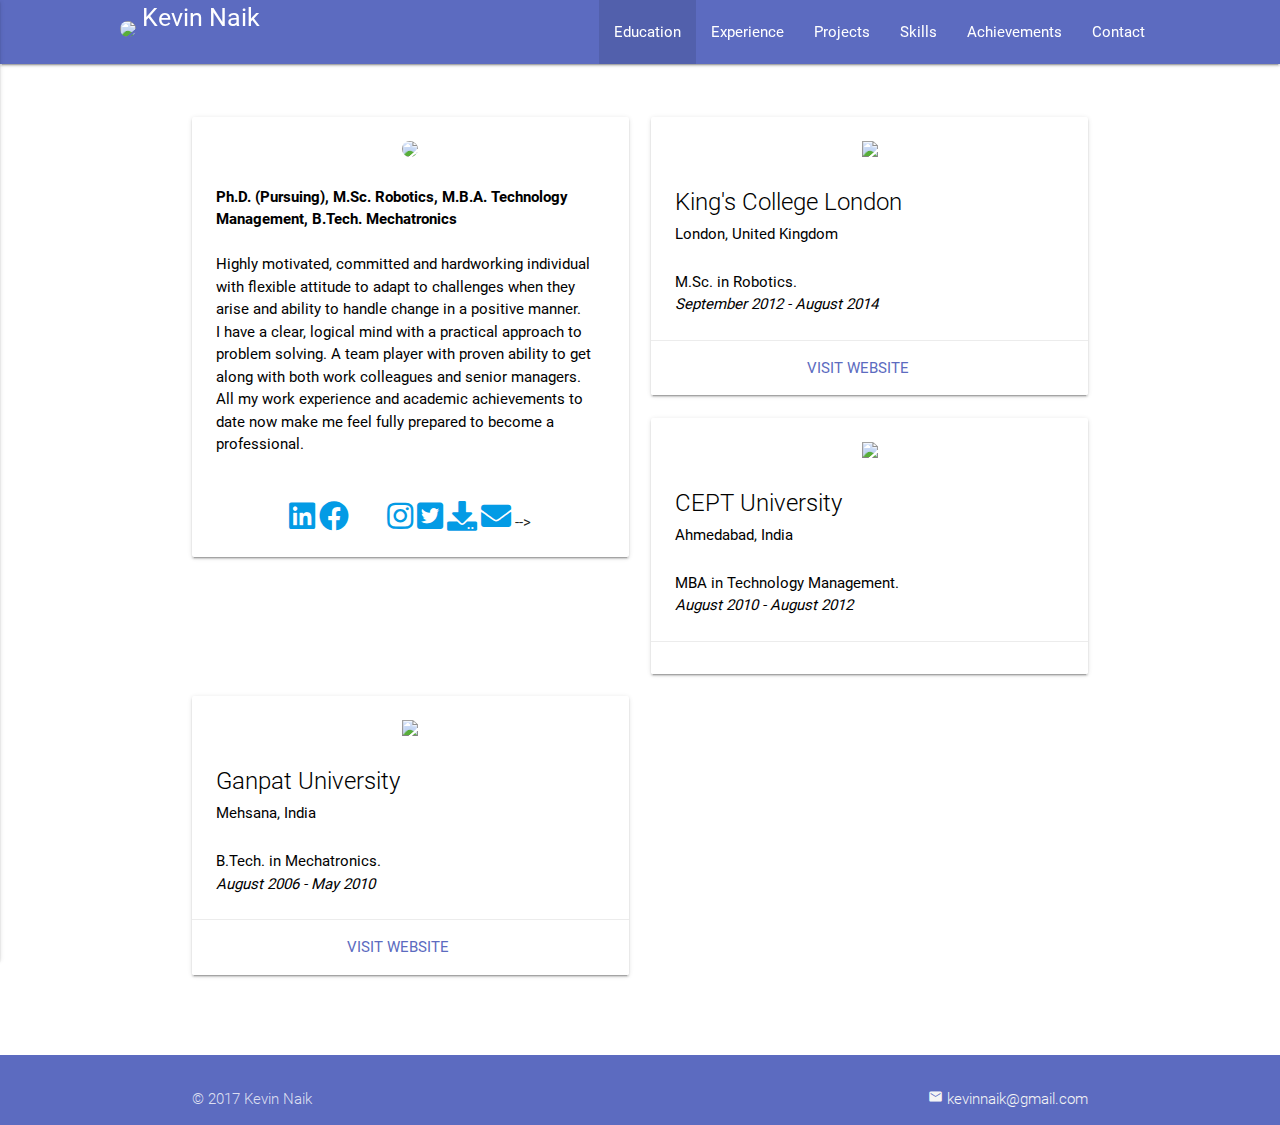
==== education.html @ 31259d79 "mhhj" ====
<!DOCTYPE html>
<html lang="en">

<head>
    <meta http-equiv="Content-Type" content="text/html; charset=UTF-8" />
    <meta name="viewport" content="width=device-width, initial-scale=1, maximum-scale=1.0, user-scalable=no" />
    <title>Kevin Naik | Education</title>

    <!-- CSS  -->
    <link href="https://fonts.googleapis.com/icon?family=Material+Icons" rel="stylesheet">
    <link href="css/materialize.css" type="text/css" rel="stylesheet" media="screen,projection" />
    <link href="css/style.css" type="text/css" rel="stylesheet" media="screen,projection" />
    <link rel="stylesheet" href="//use.fontawesome.com/releases/v5.0.7/css/all.css">
<!--<link href="//maxcdn.bootstrapcdn.com/font-awesome/4.2.0/css/font-awesome.min.css" rel="stylesheet">-->
</head>

<body>
    <div class="navbar-fixed">
        <nav style="background-color: #5c6bc0;">
            <div class="nav-wrapper " style="padding-right: 120px;">
                <a href="http://kevinnaik.info" class="brand-logo" style="position: relative;top:0px;left:120px">
                    <h5>
                        <img src="https://ahduni.edu.in/seas/assets/staff/54164Kevin.jpg" class="responsive-img circle " class="" style="height: 40px">
                        <span style="position: relative;bottom:11px;">Kevin Naik</span>
                    </h5>
                </a>

                <ul class="right hide-on-med-and-down">
                    <li class="active"><a class="white-text" href="education.html">Education</a></li>
                    <li><a class="white-text" href="experience.html">Experience</a></li>
                    <li><a class="white-text" href="projects.html">Projects</a></li>
                    <li><a class="white-text" href="skills.html">Skills</a></li>
                    <li><a class="white-text" href="achievements.html">Achievements</a></li>
                    <li><a class="white-text" href="contact.html">Contact</a></li>
                </ul>

                <ul id="nav-mobile" class="side-nav" style="">
                    <li class="active"><a style = "color: #5c6bc0" href="education.html">Education</a></li>
                    <li><a class="black-text" href="experience.html">Experience</a></li>
                    <li><a class="black-text" href="projects.html">Projects</a></li>
                    <li><a class="black-text" href="skills.html">Skills</a></li>
                    <li><a class="black-text" href="achievements.html">Achievements</a></li>
                    <li><a class="black-text" href="contact.html">Contact</a></li>
                </ul>

                <a href="#" data-activates="nav-mobile" class="button-collapse white-text"><i class="material-icons">menu</i></a>
            </div>
        </nav>
    </div>
    <br>
    <br>
    <section class="container">
        <!--<center>
            <h3>Education</h3>
        </center><br>-->
        <div class="row">
            <div class="col s12 m6">
                <div class="card ">
                    <div class="card-content">
                        <center><img src="https://ahduni.edu.in/seas/assets/staff/54164Kevin.jpg" class="responsive-img circle" style=""></center><br>
                        <span class="black-text"><b>Ph.D. (Pursuing), M.Sc. Robotics, M.B.A. Technology Management, B.Tech. Mechatronics </b></span>
                        <br>
                        <br>
                        <p class="black-text">
                        Highly motivated, committed and hardworking individual with flexible attitude to adapt to challenges when they arise and ability to handle change in a positive manner.
                    	</p>
                    	<p class="black-text">
                        I have a clear, logical mind with a practical approach to problem solving. A team player with proven ability to get along with both work colleagues and senior managers.
                    	</p>
                    	<p class="black-text">
                        All my work experience and academic achievements to date now make me feel fully prepared to become a professional.
                    	</p>
                    <br>
                    <br>

                   
                        <center>
                        	<div>
					                <a href="https://www.linkedin.com/in/kevin-naik-9a7224a/"><i class="fab fa-linkedin fa-2x" aria-hidden="true"></i></a>
					                <a href="https://www.facebook.com/kevin.naik.7"><i class="fab fa-facebook fa-2x" aria-hidden="true"></i></a>
					                
					                <a href="https://github.com/kvinlazy"><i class="fa fa-github-square fa-2x" aria-hidden="true"></i></a>
					                <a href="https://www.instagram.com/kvinlazy/?hl=en"><i class="fab fa-instagram fa-2x" aria-hidden="true"></i></a>
					                <a href="https://www.twitter.com/kvinlazy"><i class="fab fa-twitter-square fa-2x" aria-hidden="true"></i></a>
					                <a href="CV.pdf" download><i class="fa fa-download fa-2x" aria-hidden="true"></i></a>
					                <a href="mailto:kevinnaik@gmail.com"><i class="fas fa-envelope fa-2x"></i></a> -->
					              </div> 
                            </center>
                    </div>
                </div>
            </div>
        

            <div class="col s12 m6">
                <div class="card">
                    <div class="card-content white-text">
                        <center><img src="http://www.kcl.ac.uk/SiteElements/Prospectus/images/header/kcl-logo.jpg" height=50px></center><br>
                        <span class="card-title black-text">King's College London</span>
                        <h6 class="black-text">London, United Kingdom</h6><br>
                        <p class="black-text">M.Sc. in Robotics.<br><i>September 2012 - August 2014</i></p>
                    </div>

                    <div class="card-action">
                        <center><a href="http://www.kcl.ac.uk" target="_blank" style="color:#5c6bc0">Visit Website</a>
                            <center>
                    </div>
                </div>
            </div>

            <div class="col s12 m6">
                <div class="card">
                    <div class="card-content white-text">
                        <center><img src="http://cept.ac.in/images/cept-logo.png" height=50px></center><br>
                        <span class="card-title black-text">CEPT University</span>
                        <h6 class="black-text">Ahmedabad, India</h6><br>
                        <p class="black-text">MBA in Technology Management.<br><i>August 2010 - August 2012</i></p>
                    </div>

                    <div class="card-action">
                        <center>
                            <center>
                    </div>
                </div>
            </div>

            <div class="col s12 m6">
                <div class="card">
                    <div class="card-content white-text">
                        <center><img src="http://www.ganpatuniversity.ac.in/sites/all/themes/simplecorp/images/GNULogo.svg" height=50px></center><br>
                        <span class="card-title black-text">Ganpat University</span>
                        <h6 class="black-text">Mehsana, India</h6><br>
                        <p class="black-text">B.Tech. in Mechatronics.<br><i>August 2006 - May 2010</i></p>
                    </div>

                    <div class="card-action">
                        <center><a href="http://www.ganpatuniversity.ac.in/" target="_blank" style="color:#5c6bc0">Visit Website</a>
                            </center>
                    </div>
                </div>
            </div>
        </div>
    </section>
    <br>
    <br>

    <div class="col s12 m12">
        <footer class="page-footer" style="background-color: #5c6bc0;">
            <!--
            <div class="container" > 
                <div class="row">
                    
                        <div class="col l6 s12">
                            <h5 class="white-text">Footer Content</h5>
                            <p class="grey-text text-lighten-4">You can use rows and columns here to organize your footer content.</p>
                        </div>

                    
                        <div class="col l4 offset-l2 s12">
                            <h5 class="white-text">Links</h5>
                            <ul>
                                <li><a class="grey-text text-lighten-3" href="#!">Github</a></li>
                                <li><a class="grey-text text-lighten-3" href="#!">LinkedIn</a></li>
                                <li><a class="grey-text text-lighten-3" href="#!">Google+</a></li>
                                <li><a class="grey-text text-lighten-3" href="#!">Facebook</a></li>
                            </ul>
                        </div>

                </div>
            </div>
-->
            <div class="footer-copyright" style="background-color: #5c6bc0;">
                <div class="container">
                    © 2017 Kevin Naik
                    <a class="grey-text text-lighten-4 right" href="mailto:kevinnaik@gmail.com"><span><i class="tiny material-icons">mail</i></span>  kevinnaik@gmail.com</a>
                </div>
            </div>
        </footer>
    </div>
    <!--  Scripts-->
    <script src="https://code.jquery.com/jquery-2.1.1.min.js"></script>
    <script src="js/materialize.js"></script>
    <script src="js/init.js"></script>

</body>

</html>
---- css/style.css ----
/* Custom Stylesheet */
/**
 * Use this file to override Materialize files so you can update
 * the core Materialize files in the future
 *
 * Made By MaterializeCSS.com
 */

nav ul a,
nav .brand-logo {
  text-align: center
}
#my-intro{
  position: relative;
  top:100px;  
  background-color: #5c6bc0;
  opacity: 1;
  color: white;
  padding: 15px;
}


#my-navbar{
    position: relative;
    top:100px;  
}

.link-color{
    color: #5c6bc0;
}

.button-collapse {
  color: #26a69a;
}

.parallax-container {
  min-height: 300px;
  line-height: 0;
  height: auto;
  color: rgba(255,255,255,.9);
}
  .parallax-container .section {
    width: 100%;
  }

@media only screen and (max-width : 992px) {
  .parallax-container .section {
    position: absolute;
    top: 40%;
  }
  #index-banner .section {
    top: 10%;
  }
}

@media only screen and (max-width : 600px) {
  #index-banner .section {
    top: 0;
  }
}

.icon-block {
  padding: 0 15px;
}
.icon-block .material-icons {
  font-size: inherit;
}

footer.page-footer {
  margin: 0;
}

#sidenav-overlay{
  z-index: 100
}
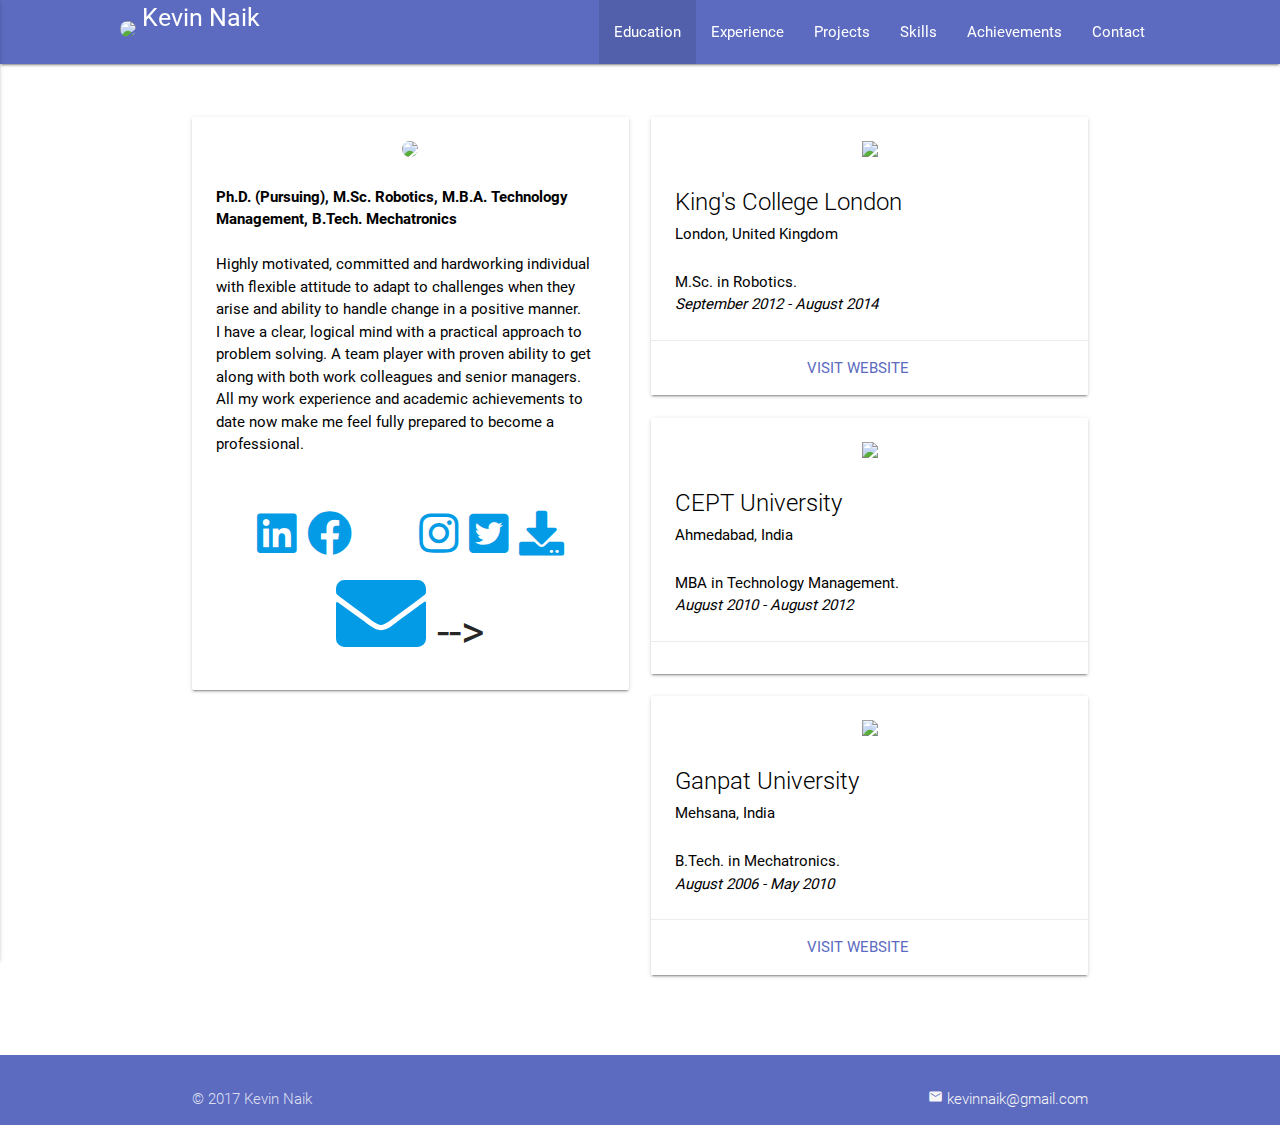
==== commit 76c9e506: "tyh" ====
--- a/education.html
+++ b/education.html
@@ -75,14 +75,14 @@
 
                    
                         <center>
-                        	<div>
-					                <a href="https://www.linkedin.com/in/kevin-naik-9a7224a/"><i class="fab fa-linkedin fa-2x" aria-hidden="true"></i></a>
-					                <a href="https://www.facebook.com/kevin.naik.7"><i class="fab fa-facebook fa-2x" aria-hidden="true"></i></a>
+                        	<div class="fa-3x">
+					                <a href="https://www.linkedin.com/in/kevin-naik-9a7224a/"><i class="fab fa-linkedin" aria-hidden="true"></i></a>
+					                <a href="https://www.facebook.com/kevin.naik.7"><i class="fab fa-facebook" aria-hidden="true"></i></a>
 					                
-					                <a href="https://github.com/kvinlazy"><i class="fa fa-github-square fa-2x" aria-hidden="true"></i></a>
-					                <a href="https://www.instagram.com/kvinlazy/?hl=en"><i class="fab fa-instagram fa-2x" aria-hidden="true"></i></a>
-					                <a href="https://www.twitter.com/kvinlazy"><i class="fab fa-twitter-square fa-2x" aria-hidden="true"></i></a>
-					                <a href="CV.pdf" download><i class="fa fa-download fa-2x" aria-hidden="true"></i></a>
+					                <a href="https://github.com/kvinlazy"><i class="fa fa-github-square" aria-hidden="true"></i></a>
+					                <a href="https://www.instagram.com/kvinlazy/?hl=en"><i class="fab fa-instagram" aria-hidden="true"></i></a>
+					                <a href="https://www.twitter.com/kvinlazy"><i class="fab fa-twitter-square" aria-hidden="true"></i></a>
+					                <a href="CV.pdf" download><i class="fa fa-download" aria-hidden="true"></i></a>
 					                <a href="mailto:kevinnaik@gmail.com"><i class="fas fa-envelope fa-2x"></i></a> -->
 					              </div> 
                             </center>
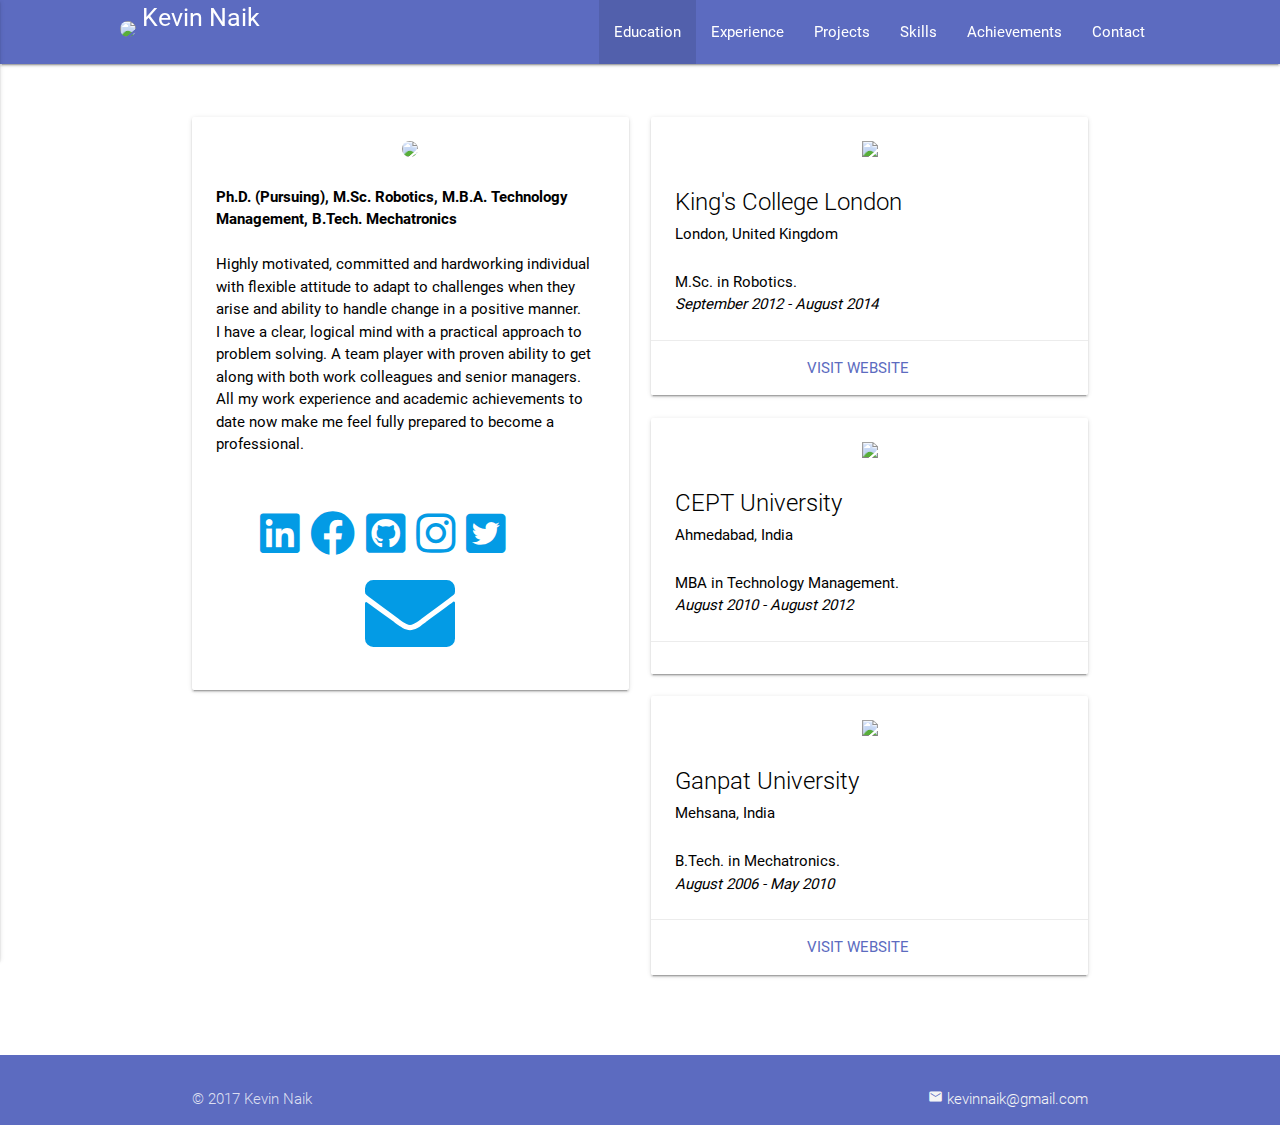
==== commit 2aefdc2e: "update" ====
--- a/education.html
+++ b/education.html
@@ -79,11 +79,11 @@
 					                <a href="https://www.linkedin.com/in/kevin-naik-9a7224a/"><i class="fab fa-linkedin" aria-hidden="true"></i></a>
 					                <a href="https://www.facebook.com/kevin.naik.7"><i class="fab fa-facebook" aria-hidden="true"></i></a>
 					                
-					                <a href="https://github.com/kvinlazy"><i class="fa fa-github-square" aria-hidden="true"></i></a>
+					                <a href="https://github.com/kvinlazy"><i class="fab fa-github-square" aria-hidden="true"></i></a>
 					                <a href="https://www.instagram.com/kvinlazy/?hl=en"><i class="fab fa-instagram" aria-hidden="true"></i></a>
 					                <a href="https://www.twitter.com/kvinlazy"><i class="fab fa-twitter-square" aria-hidden="true"></i></a>
-					                <a href="CV.pdf" download><i class="fa fa-download" aria-hidden="true"></i></a>
-					                <a href="mailto:kevinnaik@gmail.com"><i class="fas fa-envelope fa-2x"></i></a> -->
+					                <a href="CV.pdf" download><i class="fab fa-download" aria-hidden="true"></i></a>
+					                <a href="mailto:kevinnaik@gmail.com"><i class="fas fa-envelope fa-2x"></i></a>
 					              </div> 
                             </center>
                     </div>
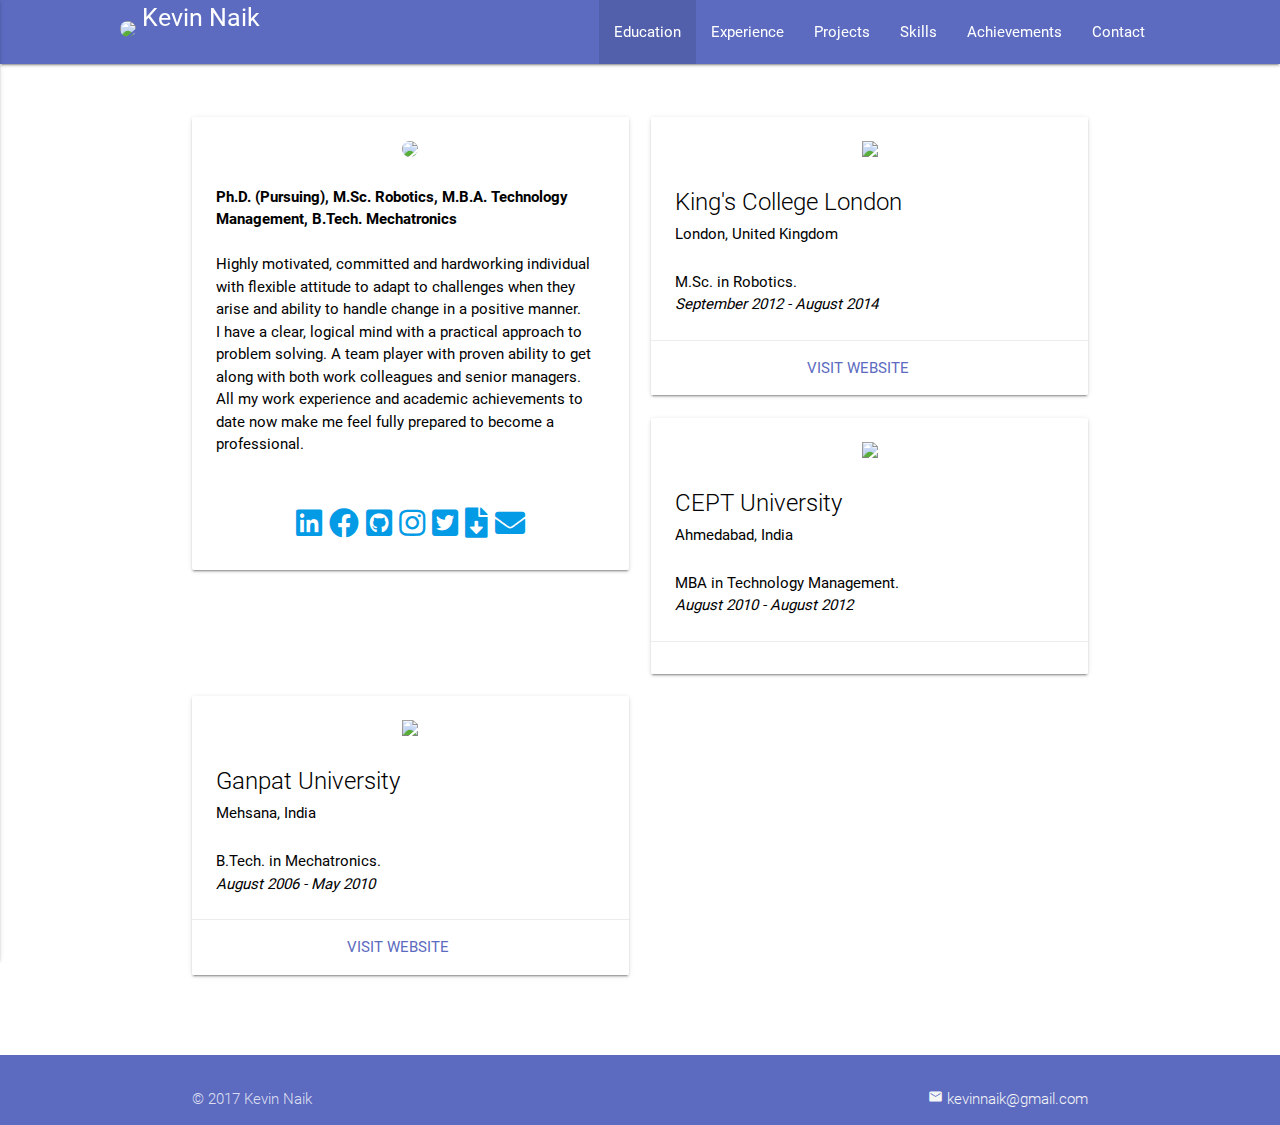
==== commit 5ebddace: "ty" ====
--- a/education.html
+++ b/education.html
@@ -75,15 +75,15 @@
 
                    
                         <center>
-                        	<div class="fa-3x">
+                        	<div class="fa-2x">
 					                <a href="https://www.linkedin.com/in/kevin-naik-9a7224a/"><i class="fab fa-linkedin" aria-hidden="true"></i></a>
 					                <a href="https://www.facebook.com/kevin.naik.7"><i class="fab fa-facebook" aria-hidden="true"></i></a>
 					                
 					                <a href="https://github.com/kvinlazy"><i class="fab fa-github-square" aria-hidden="true"></i></a>
 					                <a href="https://www.instagram.com/kvinlazy/?hl=en"><i class="fab fa-instagram" aria-hidden="true"></i></a>
 					                <a href="https://www.twitter.com/kvinlazy"><i class="fab fa-twitter-square" aria-hidden="true"></i></a>
-					                <a href="CV.pdf" download><i class="fab fa-download" aria-hidden="true"></i></a>
-					                <a href="mailto:kevinnaik@gmail.com"><i class="fas fa-envelope fa-2x"></i></a>
+					                <a href="CV.pdf" download><i class="fas fa-file-download" aria-hidden="true"></i></a>
+					                <a href="mailto:kevinnaik@gmail.com"><i class="fas fa-envelope"></i></a>
 					              </div> 
                             </center>
                     </div>
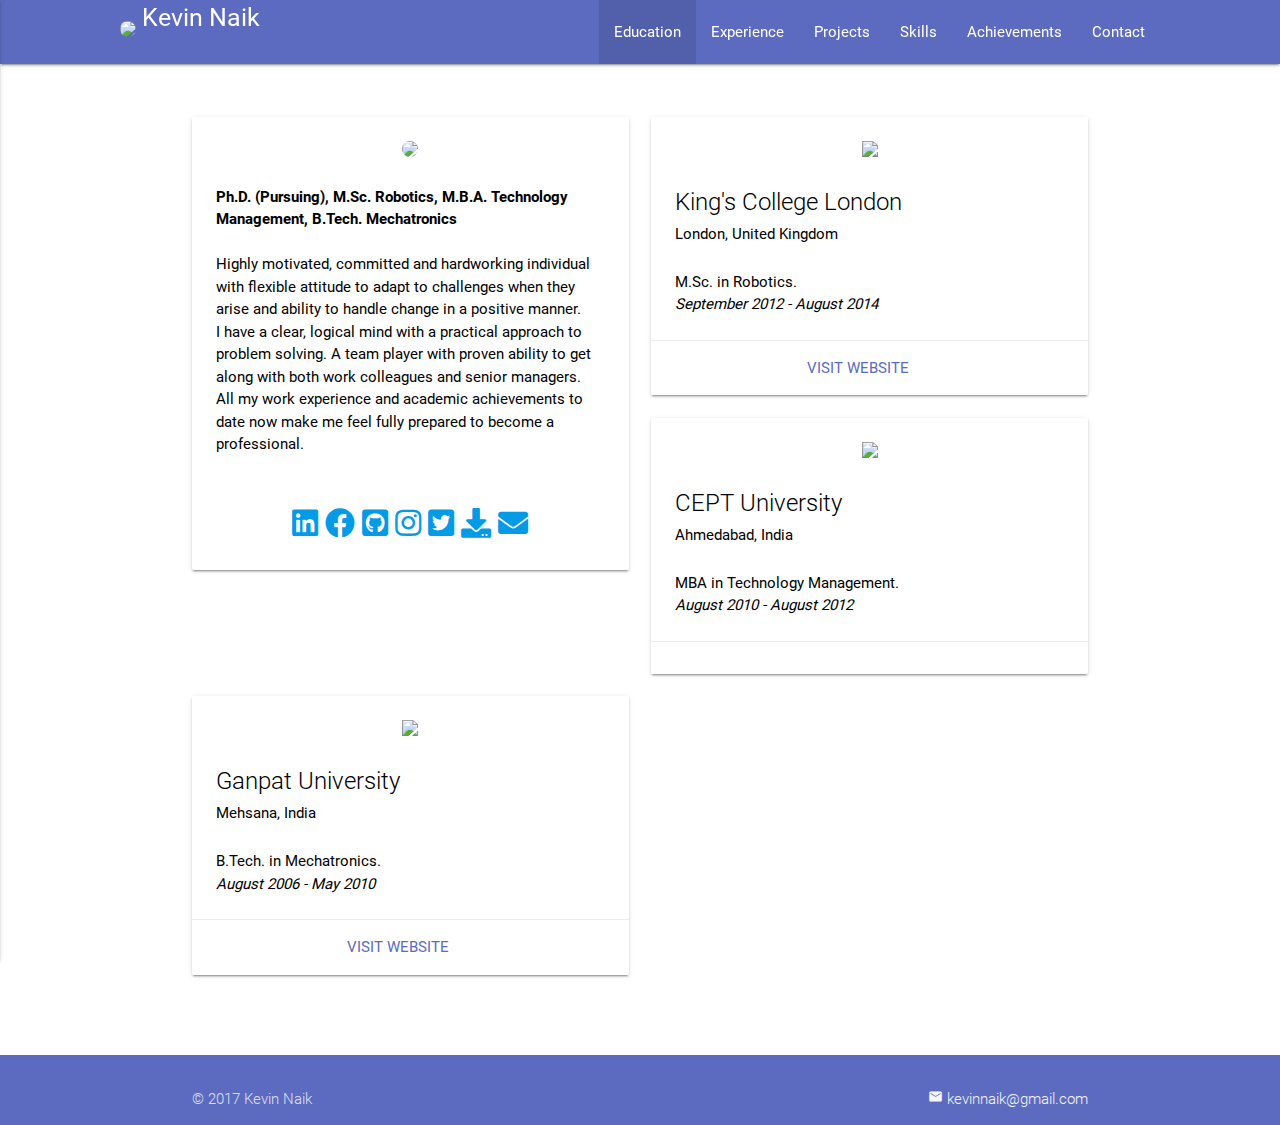
==== commit 0ab84e24: "ttyiuoiop" ====
--- a/education.html
+++ b/education.html
@@ -82,7 +82,7 @@
 					                <a href="https://github.com/kvinlazy"><i class="fab fa-github-square" aria-hidden="true"></i></a>
 					                <a href="https://www.instagram.com/kvinlazy/?hl=en"><i class="fab fa-instagram" aria-hidden="true"></i></a>
 					                <a href="https://www.twitter.com/kvinlazy"><i class="fab fa-twitter-square" aria-hidden="true"></i></a>
-					                <a href="CV.pdf" download><i class="fas fa-file-download" aria-hidden="true"></i></a>
+					                <a href="CV.pdf"><i class="fas fa-download" aria-hidden="true"></i></a>
 					                <a href="mailto:kevinnaik@gmail.com"><i class="fas fa-envelope"></i></a>
 					              </div> 
                             </center>
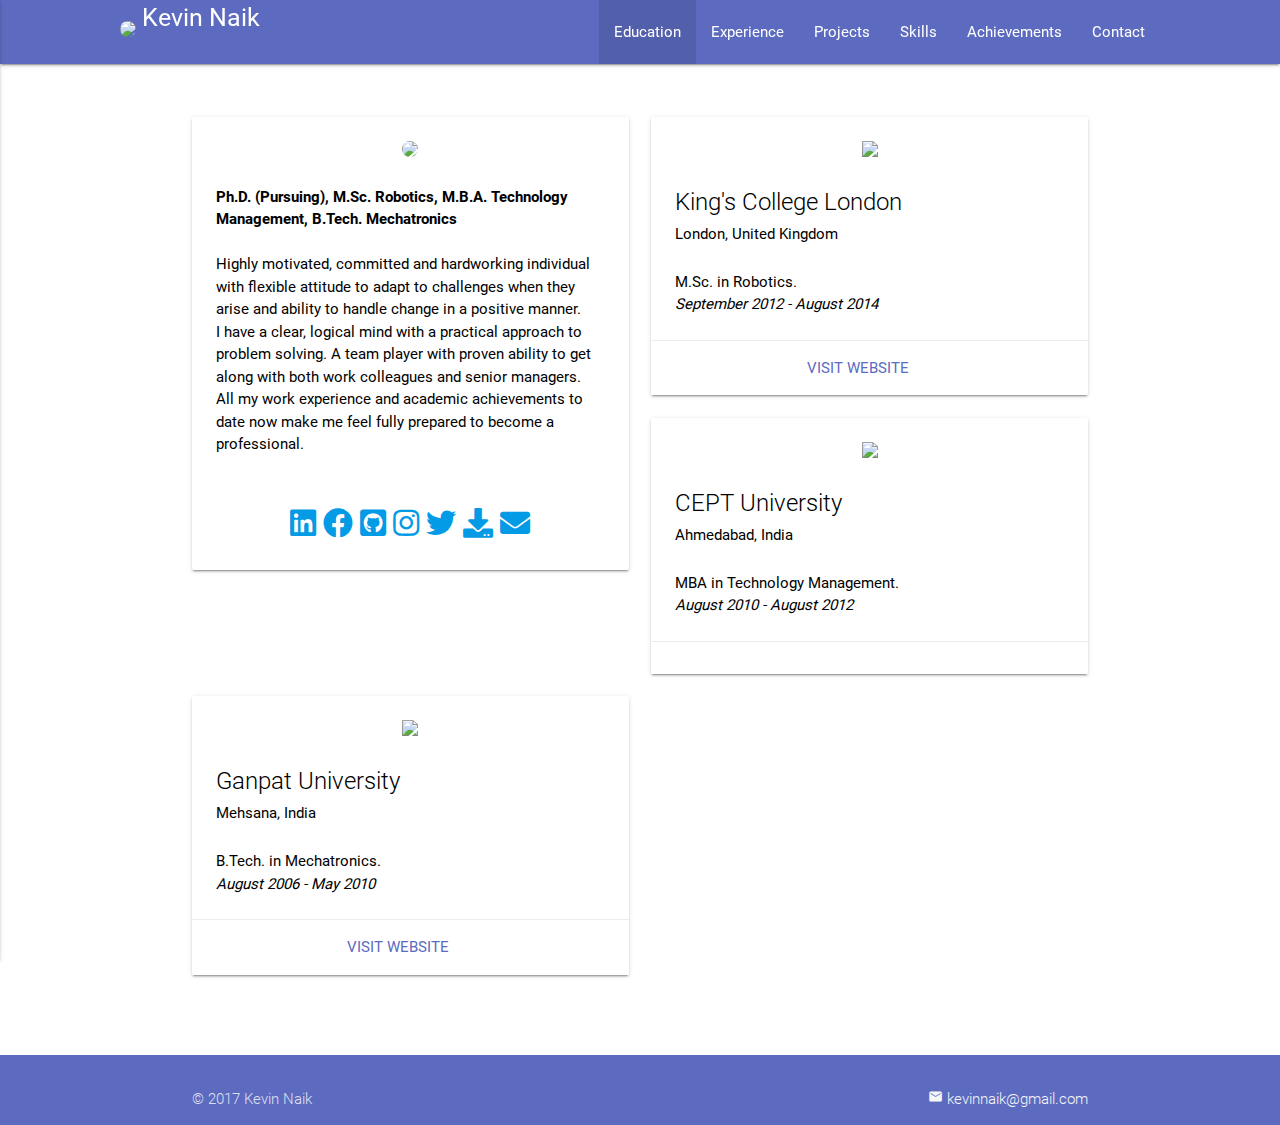
==== commit de895e8f: "try" ====
--- a/education.html
+++ b/education.html
@@ -81,7 +81,7 @@
 					                
 					                <a href="https://github.com/kvinlazy"><i class="fab fa-github-square" aria-hidden="true"></i></a>
 					                <a href="https://www.instagram.com/kvinlazy/?hl=en"><i class="fab fa-instagram" aria-hidden="true"></i></a>
-					                <a href="https://www.twitter.com/kvinlazy"><i class="fab fa-twitter-square" aria-hidden="true"></i></a>
+					                <a href="https://www.twitter.com/kvinlazy"><i class="fab fa-twitter" aria-hidden="true"></i></a>
 					                <a href="CV.pdf"><i class="fas fa-download" aria-hidden="true"></i></a>
 					                <a href="mailto:kevinnaik@gmail.com"><i class="fas fa-envelope"></i></a>
 					              </div> 
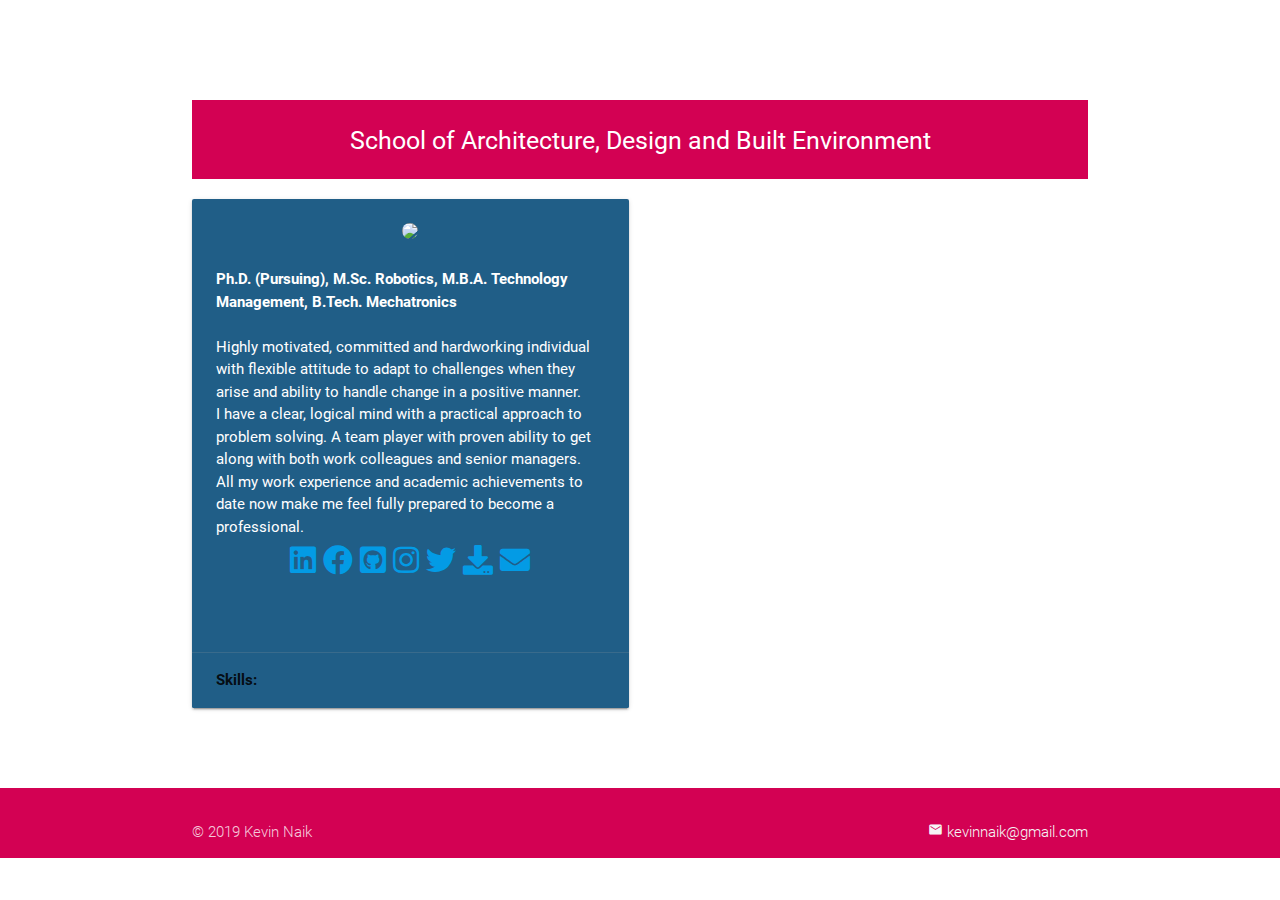
==== commit 9fc95446: "ytesd" ====
--- a/education.html
+++ b/education.html
@@ -11,42 +11,32 @@
     <link href="css/materialize.css" type="text/css" rel="stylesheet" media="screen,projection" />
     <link href="css/style.css" type="text/css" rel="stylesheet" media="screen,projection" />
     <link rel="stylesheet" href="//use.fontawesome.com/releases/v5.0.7/css/all.css">
-<!--<link href="//maxcdn.bootstrapcdn.com/font-awesome/4.2.0/css/font-awesome.min.css" rel="stylesheet">-->
 </head>
 
 <body>
-    <div class="navbar-fixed">
-        <nav style="background-color: #5c6bc0;">
-            <div class="nav-wrapper " style="padding-right: 120px;">
-                <a href="http://kevinnaik.info" class="brand-logo" style="position: relative;top:0px;left:120px">
-                    <h5>
-                        <img src="https://ahduni.edu.in/seas/assets/staff/54164Kevin.jpg" class="responsive-img circle " class="" style="height: 40px">
-                        <span style="position: relative;bottom:11px;">Kevin Naik</span>
-                    </h5>
-                </a>
+    <div id="my-intro" class="container" style="background-color: #d30153;">
+        <div style="" class="hide-on-med-and-down">
+            <div>
+                <div class="valign">
+                    <center><h5>School of Architecture, Design and Built Environment</h5></center>
+                </div>
+            </div>
+        </div>
+        <div style="" class="hide-on-large-only" style="border-radius: 0px;">
+            
+            <div class="valign-wrapper">
+                <div id="intro valign">
+                    <center><h5>School of Architecture, Design and Built Environment</h5></center>
+                    
+                </div>
+            </div>
 
-                <ul class="right hide-on-med-and-down">
-                    <li class="active"><a class="white-text" href="education.html">Education</a></li>
-                    <li><a class="white-text" href="experience.html">Experience</a></li>
-                    <li><a class="white-text" href="projects.html">Projects</a></li>
-                    <li><a class="white-text" href="skills.html">Skills</a></li>
-                    <li><a class="white-text" href="achievements.html">Achievements</a></li>
-                    <li><a class="white-text" href="contact.html">Contact</a></li>
-                </ul>
-
-                <ul id="nav-mobile" class="side-nav" style="">
-                    <li class="active"><a style = "color: #5c6bc0" href="education.html">Education</a></li>
-                    <li><a class="black-text" href="experience.html">Experience</a></li>
-                    <li><a class="black-text" href="projects.html">Projects</a></li>
-                    <li><a class="black-text" href="skills.html">Skills</a></li>
-                    <li><a class="black-text" href="achievements.html">Achievements</a></li>
-                    <li><a class="black-text" href="contact.html">Contact</a></li>
-                </ul>
-
-                <a href="#" data-activates="nav-mobile" class="button-collapse white-text"><i class="material-icons">menu</i></a>
-            </div>
-        </nav>
+        </div>
     </div>
+    <br>
+   
+    <br>
+    <br>
     <br>
     <br>
     <section class="container">
@@ -55,26 +45,22 @@
         </center><br>-->
         <div class="row">
             <div class="col s12 m6">
-                <div class="card ">
+                <div class="card" style="background-color:#205e87;">
                     <div class="card-content">
                         <center><img src="https://ahduni.edu.in/seas/assets/staff/54164Kevin.jpg" class="responsive-img circle" style=""></center><br>
-                        <span class="black-text"><b>Ph.D. (Pursuing), M.Sc. Robotics, M.B.A. Technology Management, B.Tech. Mechatronics </b></span>
+                        <span class="white-text"><b>Ph.D. (Pursuing), M.Sc. Robotics, M.B.A. Technology Management, B.Tech. Mechatronics </b></span>
                         <br>
                         <br>
-                        <p class="black-text">
+                        <p class="white-text">
                         Highly motivated, committed and hardworking individual with flexible attitude to adapt to challenges when they arise and ability to handle change in a positive manner.
                     	</p>
-                    	<p class="black-text">
+                    	<p class="white-text">
                         I have a clear, logical mind with a practical approach to problem solving. A team player with proven ability to get along with both work colleagues and senior managers.
                     	</p>
-                    	<p class="black-text">
+                    	<p class="white-text">
                         All my work experience and academic achievements to date now make me feel fully prepared to become a professional.
                     	</p>
-                    <br>
-                    <br>
-
-                   
-                        <center>
+                    	<center>
                         	<div class="fa-2x">
 					                <a href="https://www.linkedin.com/in/kevin-naik-9a7224a/"><i class="fab fa-linkedin" aria-hidden="true"></i></a>
 					                <a href="https://www.facebook.com/kevin.naik.7"><i class="fab fa-facebook" aria-hidden="true"></i></a>
@@ -86,65 +72,24 @@
 					                <a href="mailto:kevinnaik@gmail.com"><i class="fas fa-envelope"></i></a>
 					              </div> 
                             </center>
+                    <br>
+                    <br>
+
                     </div>
-                </div>
-            </div>
-        
-
-            <div class="col s12 m6">
-                <div class="card">
-                    <div class="card-content white-text">
-                        <center><img src="http://www.kcl.ac.uk/SiteElements/Prospectus/images/header/kcl-logo.jpg" height=50px></center><br>
-                        <span class="card-title black-text">King's College London</span>
-                        <h6 class="black-text">London, United Kingdom</h6><br>
-                        <p class="black-text">M.Sc. in Robotics.<br><i>September 2012 - August 2014</i></p>
-                    </div>
-
-                    <div class="card-action">
-                        <center><a href="http://www.kcl.ac.uk" target="_blank" style="color:#5c6bc0">Visit Website</a>
-                            <center>
+                                        <div class="card-action">
+                       <b> Skills:</b>
+                            
                     </div>
                 </div>
             </div>
 
-            <div class="col s12 m6">
-                <div class="card">
-                    <div class="card-content white-text">
-                        <center><img src="http://cept.ac.in/images/cept-logo.png" height=50px></center><br>
-                        <span class="card-title black-text">CEPT University</span>
-                        <h6 class="black-text">Ahmedabad, India</h6><br>
-                        <p class="black-text">MBA in Technology Management.<br><i>August 2010 - August 2012</i></p>
-                    </div>
-
-                    <div class="card-action">
-                        <center>
-                            <center>
-                    </div>
-                </div>
-            </div>
-
-            <div class="col s12 m6">
-                <div class="card">
-                    <div class="card-content white-text">
-                        <center><img src="http://www.ganpatuniversity.ac.in/sites/all/themes/simplecorp/images/GNULogo.svg" height=50px></center><br>
-                        <span class="card-title black-text">Ganpat University</span>
-                        <h6 class="black-text">Mehsana, India</h6><br>
-                        <p class="black-text">B.Tech. in Mechatronics.<br><i>August 2006 - May 2010</i></p>
-                    </div>
-
-                    <div class="card-action">
-                        <center><a href="http://www.ganpatuniversity.ac.in/" target="_blank" style="color:#5c6bc0">Visit Website</a>
-                            </center>
-                    </div>
-                </div>
-            </div>
         </div>
     </section>
     <br>
     <br>
 
     <div class="col s12 m12">
-        <footer class="page-footer" style="background-color: #5c6bc0;">
+        <footer class="page-footer" style="background-color: #d30153;">
             <!--
             <div class="container" > 
                 <div class="row">
@@ -168,9 +113,9 @@
                 </div>
             </div>
 -->
-            <div class="footer-copyright" style="background-color: #5c6bc0;">
+            <div class="footer-copyright" style="background-color: #d30153;">
                 <div class="container">
-                    © 2017 Kevin Naik
+                    © 2019 Kevin Naik
                     <a class="grey-text text-lighten-4 right" href="mailto:kevinnaik@gmail.com"><span><i class="tiny material-icons">mail</i></span>  kevinnaik@gmail.com</a>
                 </div>
             </div>
@@ -183,4 +128,4 @@
 
 </body>
 
-</html>
+</html>